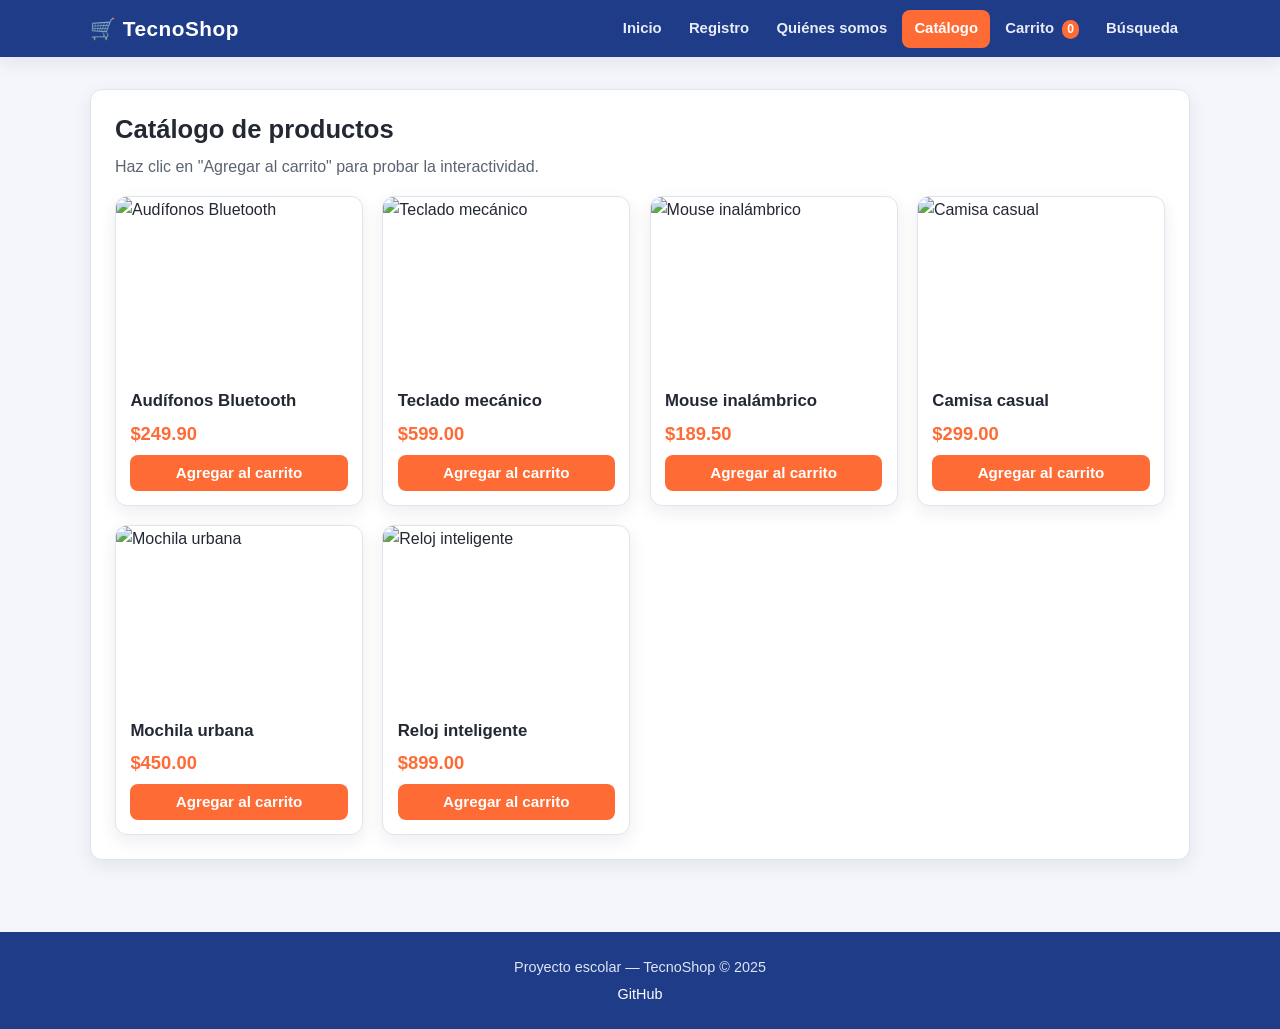
==== catalogo.html @ f42c703f "Proyecto tienda en linea - HTML, CSS y JavaScript" ====
<!DOCTYPE html>
<html lang="es">
<head>
  <meta charset="UTF-8">
  <meta name="viewport" content="width=device-width, initial-scale=1.0">
  <title>Catálogo | TecnoShop</title>
  <link rel="stylesheet" href="styles.css">
  <script src="script.js" defer></script>
</head>
<body>

  <header class="cabecera">
    <div class="contenedor cabecera__interior">
      <a class="logo" href="index.html">🛒 TecnoShop</a>
      <nav class="menu">
        <ul class="menu__lista">
          <li><a href="index.html">Inicio</a></li>
          <li><a href="registro.html">Registro</a></li>
          <li><a href="nosotros.html">Quiénes somos</a></li>
          <li><a class="activo" href="catalogo.html">Catálogo</a></li>
          <li><a href="carrito.html">Carrito <span class="badge" id="contador-carrito">0</span></a></li>
          <li><a href="busqueda.html">Búsqueda</a></li>
        </ul>
      </nav>
    </div>
  </header>

  <main class="contenedor">
    <section class="seccion">
      <h1 class="seccion__titulo">Catálogo de productos</h1>
      <p class="subtitulo">Haz clic en "Agregar al carrito" para probar la interactividad.</p>

      <p class="mensaje" id="aviso-catalogo"></p>

      <div class="grid-productos">

        <article class="producto">
          <img src="https://placehold.co/400x300/dfe4ee/1f3c88?text=Audifonos" alt="Audífonos Bluetooth">
          <div class="producto__info">
            <h2 class="producto__nombre">Audífonos Bluetooth</h2>
            <p class="producto__precio">$249.90</p>
            <button type="button" class="boton boton--acento btn-agregar" data-nombre="Audífonos Bluetooth">Agregar al carrito</button>
          </div>
        </article>

        <article class="producto">
          <img src="https://placehold.co/400x300/dfe4ee/1f3c88?text=Teclado" alt="Teclado mecánico">
          <div class="producto__info">
            <h2 class="producto__nombre">Teclado mecánico</h2>
            <p class="producto__precio">$599.00</p>
            <button type="button" class="boton boton--acento btn-agregar" data-nombre="Teclado mecánico">Agregar al carrito</button>
          </div>
        </article>

        <article class="producto">
          <img src="https://placehold.co/400x300/dfe4ee/1f3c88?text=Mouse" alt="Mouse inalámbrico">
          <div class="producto__info">
            <h2 class="producto__nombre">Mouse inalámbrico</h2>
            <p class="producto__precio">$189.50</p>
            <button type="button" class="boton boton--acento btn-agregar" data-nombre="Mouse inalámbrico">Agregar al carrito</button>
          </div>
        </article>

        <article class="producto">
          <img src="https://placehold.co/400x300/dfe4ee/1f3c88?text=Camisa" alt="Camisa casual">
          <div class="producto__info">
            <h2 class="producto__nombre">Camisa casual</h2>
            <p class="producto__precio">$299.00</p>
            <button type="button" class="boton boton--acento btn-agregar" data-nombre="Camisa casual">Agregar al carrito</button>
          </div>
        </article>

        <article class="producto">
          <img src="https://placehold.co/400x300/dfe4ee/1f3c88?text=Mochila" alt="Mochila urbana">
          <div class="producto__info">
            <h2 class="producto__nombre">Mochila urbana</h2>
            <p class="producto__precio">$450.00</p>
            <button type="button" class="boton boton--acento btn-agregar" data-nombre="Mochila urbana">Agregar al carrito</button>
          </div>
        </article>

        <article class="producto">
          <img src="https://placehold.co/400x300/dfe4ee/1f3c88?text=Reloj" alt="Reloj inteligente">
          <div class="producto__info">
            <h2 class="producto__nombre">Reloj inteligente</h2>
            <p class="producto__precio">$899.00</p>
            <button type="button" class="boton boton--acento btn-agregar" data-nombre="Reloj inteligente">Agregar al carrito</button>
          </div>
        </article>

      </div>
    </section>
  </main>

  <footer class="pie">
    <div class="contenedor">
      <p>Proyecto escolar &mdash; TecnoShop &copy; 2025</p>
      <p><a href="https://github.com" target="_blank" rel="noopener">GitHub</a></p>
    </div>
  </footer>

</body>
</html>
---- styles.css ----
/* =========================================================
   styles.css — Hoja de estilos única del sitio TecnoShop
   ========================================================= */

:root{
  --primario:#1f3c88;
  --primario-claro:#2d55b8;
  --acento:#ff6b35;
  --fondo:#f4f6fb;
  --tarjeta:#ffffff;
  --texto:#232833;
  --texto-suave:#5b6472;
  --borde:#dfe4ee;
  --exito:#1b8a5a;
  --error:#c62828;
  --radio:12px;
  --sombra:0 6px 18px rgba(20,30,60,.08);
}

*{ box-sizing:border-box; }
html{ scroll-behavior:smooth; }

body{
  margin:0;
  font-family:"Segoe UI", Roboto, Helvetica, Arial, sans-serif;
  background:var(--fondo);
  color:var(--texto);
  line-height:1.6;
}

img{ max-width:100%; display:block; }

a{ color:var(--primario); text-decoration:none; }
a:hover{ text-decoration:underline; }

h1,h2,h3{ line-height:1.25; margin-top:0; }

[hidden]{ display:none !important; }

.contenedor{ width:min(1100px, 92%); margin:0 auto; }

.cabecera{
  background:var(--primario);
  color:#fff;
  position:sticky; top:0; z-index:50;
  box-shadow:var(--sombra);
}
.cabecera__interior{
  display:flex; flex-wrap:wrap; align-items:center;
  justify-content:space-between; gap:.4rem; padding:.6rem 0;
}
.logo{ color:#fff; font-size:1.3rem; font-weight:700; letter-spacing:.5px; }
.logo:hover{ text-decoration:none; opacity:.85; }

.menu__lista{
  display:flex; flex-wrap:wrap; gap:.2rem;
  list-style:none; margin:0; padding:0;
}
.menu__lista a{
  display:block; padding:.45rem .75rem; border-radius:8px;
  color:#e8ecf8; font-weight:600; font-size:.93rem;
}
.menu__lista a:hover{ background:rgba(255,255,255,.15); text-decoration:none; }
.menu__lista a.activo{ background:var(--acento); color:#fff; }

.badge{
  display:inline-block; min-width:1.4em; padding:0 .35em; margin-left:.25rem;
  border-radius:999px; background:var(--acento); color:#fff;
  font-size:.75rem; font-weight:700; text-align:center;
}
.menu__lista a.activo .badge{ background:#fff; color:var(--primario); }

main{ padding:2rem 0 3rem; }

.seccion{
  background:var(--tarjeta);
  border:1px solid var(--borde);
  border-radius:var(--radio);
  box-shadow:var(--sombra);
  padding:1.5rem;
  margin-bottom:1.5rem;
}
.seccion__titulo{ font-size:1.6rem; margin-bottom:.5rem; }
.subtitulo{ color:var(--texto-suave); margin-top:0; }

.acciones{ margin-top:1.2rem; }

.banner{
  position:relative; border-radius:var(--radio);
  overflow:hidden; margin-bottom:1.5rem;
}
.banner img{ width:100%; height:320px; object-fit:cover; }
.banner__texto{
  position:absolute; inset:0;
  display:flex; flex-direction:column;
  justify-content:center; align-items:center; text-align:center;
  background:rgba(20,30,60,.55); color:#fff; padding:1rem;
}
.banner__texto h1{ margin:0 0 .3rem; font-size:2rem; }
.banner__texto p{ margin:0; }

.lista-destacados{
  list-style:none; padding:0; margin:1rem 0 0;
  display:grid; gap:.6rem;
  grid-template-columns:repeat(auto-fit, minmax(190px, 1fr));
}
.lista-destacados li{
  background:var(--fondo);
  border-left:5px solid var(--acento);
  border-radius:8px;
  padding:.7rem .9rem;
  font-weight:600;
}

.boton{
  display:inline-block; border:0; cursor:pointer;
  background:var(--primario); color:#fff;
  font-weight:700; font-size:.95rem; font-family:inherit;
  padding:.6rem 1.1rem; border-radius:8px;
  transition:background .2s, transform .1s;
  text-align:center;
}
.boton:hover{ background:var(--primario-claro); text-decoration:none; }
.boton:active{ transform:scale(.98); }
.boton:disabled{ background:#b9c0cf; cursor:not-allowed; }
.boton--acento{ background:var(--acento); }
.boton--acento:hover{ background:#e85a26; }

.formulario{ display:grid; gap:1rem; max-width:520px; }

.campo{ display:flex; flex-direction:column; gap:.3rem; }
.campo label{ font-weight:600; font-size:.92rem; }
.campo input{
  padding:.6rem .7rem;
  border:1px solid var(--borde);
  border-radius:8px;
  font-size:1rem;
  font-family:inherit;
  background:#fff;
  color:var(--texto);
}
.campo input:focus{
  outline:2px solid var(--primario-claro);
  outline-offset:1px;
}
.campo--check{ flex-direction:row; align-items:center; gap:.5rem; }
.campo--check label{ font-weight:400; }
.campo--check input{ width:18px; height:18px; }
.campo__ayuda{ font-size:.8rem; color:var(--texto-suave); }

.mensaje{
  font-weight:600;
  padding:.6rem .8rem;
  border-radius:8px;
  margin:.5rem 0 0;
}
.mensaje:empty{ display:none; padding:0; margin:0; }
.mensaje.error{ background:#fdecea; color:var(--error); }
.mensaje.exito{ background:#e7f6ee; color:var(--exito); }

.tabla{
  width:100%;
  border-collapse:collapse;
  margin-top:1rem;
  font-size:.95rem;
  background:#fff;
}
.tabla caption{
  text-align:left; font-weight:600;
  padding-bottom:.5rem; color:var(--texto-suave);
}
.tabla th, .tabla td{
  border:1px solid var(--borde);
  padding:.65rem .7rem;
  text-align:left;
}
.tabla thead th{ background:var(--primario); color:#fff; font-weight:600; }
.tabla tbody tr:nth-child(even){ background:#f8fafd; }
.tabla tfoot th, .tabla tfoot td{ background:#eef2fb; font-weight:700; }

.tabla input.cantidad{
  width:85px; padding:.35rem;
  border:1px solid var(--borde);
  border-radius:6px;
  font-family:inherit; font-size:.95rem;
}

.grid-productos{
  display:grid; gap:1.2rem;
  grid-template-columns:repeat(auto-fill, minmax(230px, 1fr));
  margin-top:1rem;
}
.producto{
  background:var(--tarjeta);
  border:1px solid var(--borde);
  border-radius:var(--radio);
  overflow:hidden;
  display:flex; flex-direction:column;
  box-shadow:var(--sombra);
  transition:transform .2s;
}
.producto:hover{ transform:translateY(-4px); }
.producto img{ height:180px; width:100%; object-fit:cover; }
.producto__info{
  padding:.9rem; display:flex; flex-direction:column;
  gap:.4rem; flex:1;
}
.producto__nombre{ margin:0; font-size:1.05rem; }
.producto__precio{
  margin:0; color:var(--acento);
  font-weight:700; font-size:1.15rem;
}
.producto__info .boton{ margin-top:auto; }

.formulario-busqueda{
  display:flex; flex-wrap:wrap; gap:.6rem; align-items:flex-end;
  max-width:640px;
}
.formulario-busqueda .campo{ flex:1 1 260px; }

.resultados{ margin-top:1.2rem; }
.resultados h3{ color:var(--primario); margin-bottom:.8rem; }

.lista-resultados{
  list-style:none; padding:0; margin:0;
  display:grid; gap:.7rem;
  grid-template-columns:repeat(auto-fill, minmax(230px, 1fr));
}
.lista-resultados li{
  background:var(--fondo);
  border:1px solid var(--borde);
  border-radius:8px;
  padding:.8rem;
}
.lista-resultados strong{ display:block; }
.lista-resultados .precio{ color:var(--acento); font-weight:700; }

.pie{
  background:var(--primario); color:#dfe5f5;
  padding:1.2rem 0; text-align:center; font-size:.9rem;
}
.pie p{ margin:.25rem 0; }
.pie a{ color:#fff; }

@media (max-width:700px){
  .cabecera__interior{ flex-direction:column; align-items:flex-start; }
  .banner img{ height:220px; }
  .banner__texto h1{ font-size:1.4rem; }
  .tabla{ font-size:.85rem; }
  .tabla input.cantidad{ width:65px; }
}
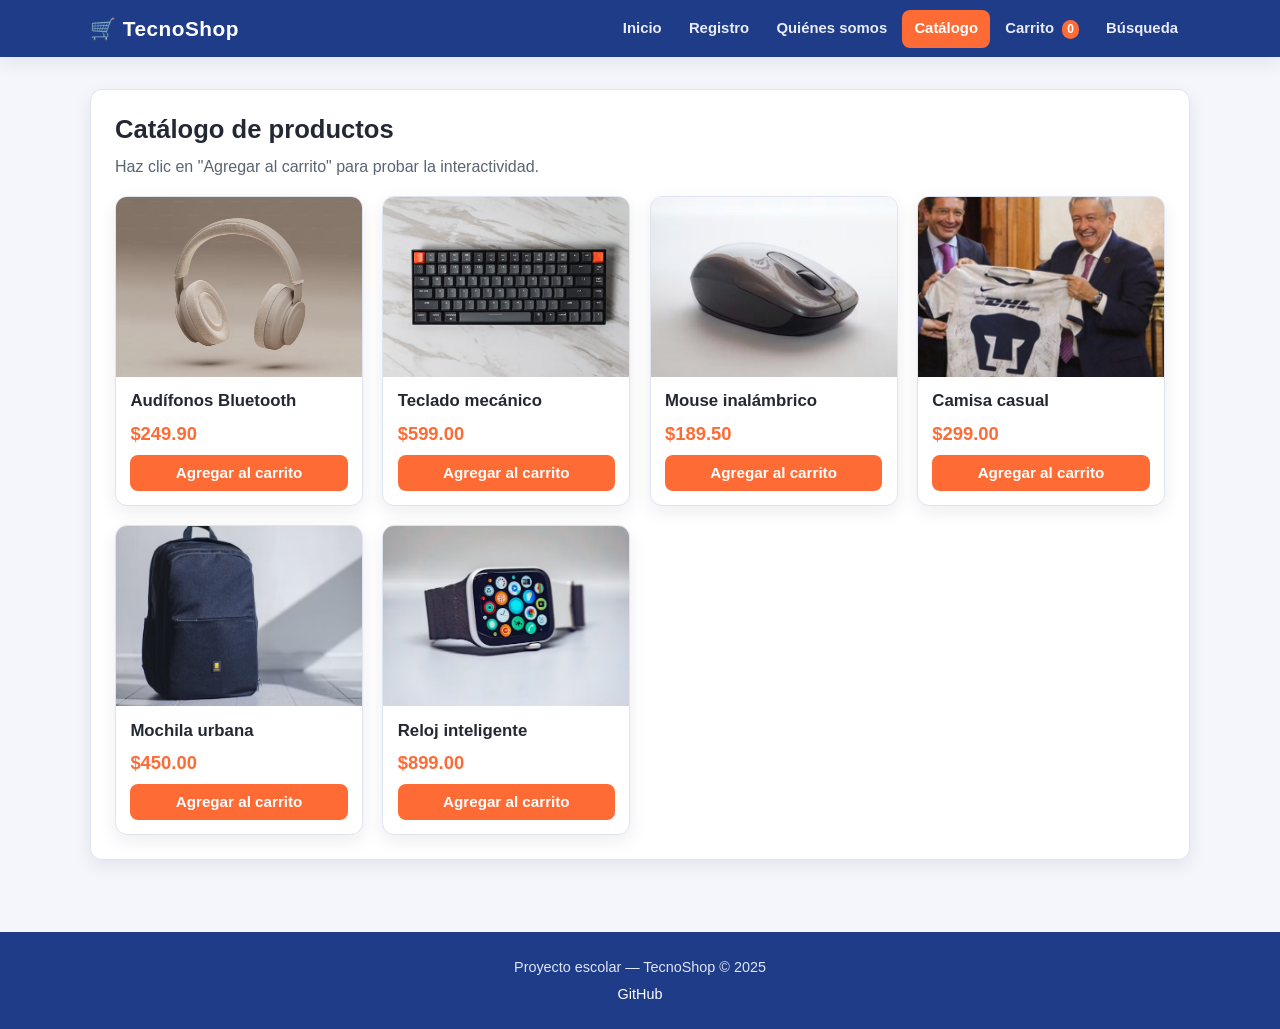
==== commit ac42dfb6: "Agrego imagenes reales al banner y catalogo" ====
--- a/catalogo.html
+++ b/catalogo.html
@@ -35,7 +35,7 @@
       <div class="grid-productos">
 
         <article class="producto">
-          <img src="https://placehold.co/400x300/dfe4ee/1f3c88?text=Audifonos" alt="Audífonos Bluetooth">
+          <img src="img/audifonos.jpg" alt="Audífonos Bluetooth">
           <div class="producto__info">
             <h2 class="producto__nombre">Audífonos Bluetooth</h2>
             <p class="producto__precio">$249.90</p>
@@ -44,7 +44,7 @@
         </article>
 
         <article class="producto">
-          <img src="https://placehold.co/400x300/dfe4ee/1f3c88?text=Teclado" alt="Teclado mecánico">
+          <img src="img/teclado.jpg" alt="Teclado mecánico">
           <div class="producto__info">
             <h2 class="producto__nombre">Teclado mecánico</h2>
             <p class="producto__precio">$599.00</p>
@@ -53,7 +53,7 @@
         </article>
 
         <article class="producto">
-          <img src="https://placehold.co/400x300/dfe4ee/1f3c88?text=Mouse" alt="Mouse inalámbrico">
+          <img src="img/mause.jpg" alt="Mouse inalámbrico">
           <div class="producto__info">
             <h2 class="producto__nombre">Mouse inalámbrico</h2>
             <p class="producto__precio">$189.50</p>
@@ -62,7 +62,7 @@
         </article>
 
         <article class="producto">
-          <img src="https://placehold.co/400x300/dfe4ee/1f3c88?text=Camisa" alt="Camisa casual">
+          <img src="img/camisa.png" alt="Camisa casual">
           <div class="producto__info">
             <h2 class="producto__nombre">Camisa casual</h2>
             <p class="producto__precio">$299.00</p>
@@ -71,7 +71,7 @@
         </article>
 
         <article class="producto">
-          <img src="https://placehold.co/400x300/dfe4ee/1f3c88?text=Mochila" alt="Mochila urbana">
+          <img src="img/mochila.jpg" alt="Mochila urbana">
           <div class="producto__info">
             <h2 class="producto__nombre">Mochila urbana</h2>
             <p class="producto__precio">$450.00</p>
@@ -80,7 +80,7 @@
         </article>
 
         <article class="producto">
-          <img src="https://placehold.co/400x300/dfe4ee/1f3c88?text=Reloj" alt="Reloj inteligente">
+          <img src="img/reloj.jpg" alt="Reloj inteligente">
           <div class="producto__info">
             <h2 class="producto__nombre">Reloj inteligente</h2>
             <p class="producto__precio">$899.00</p>
